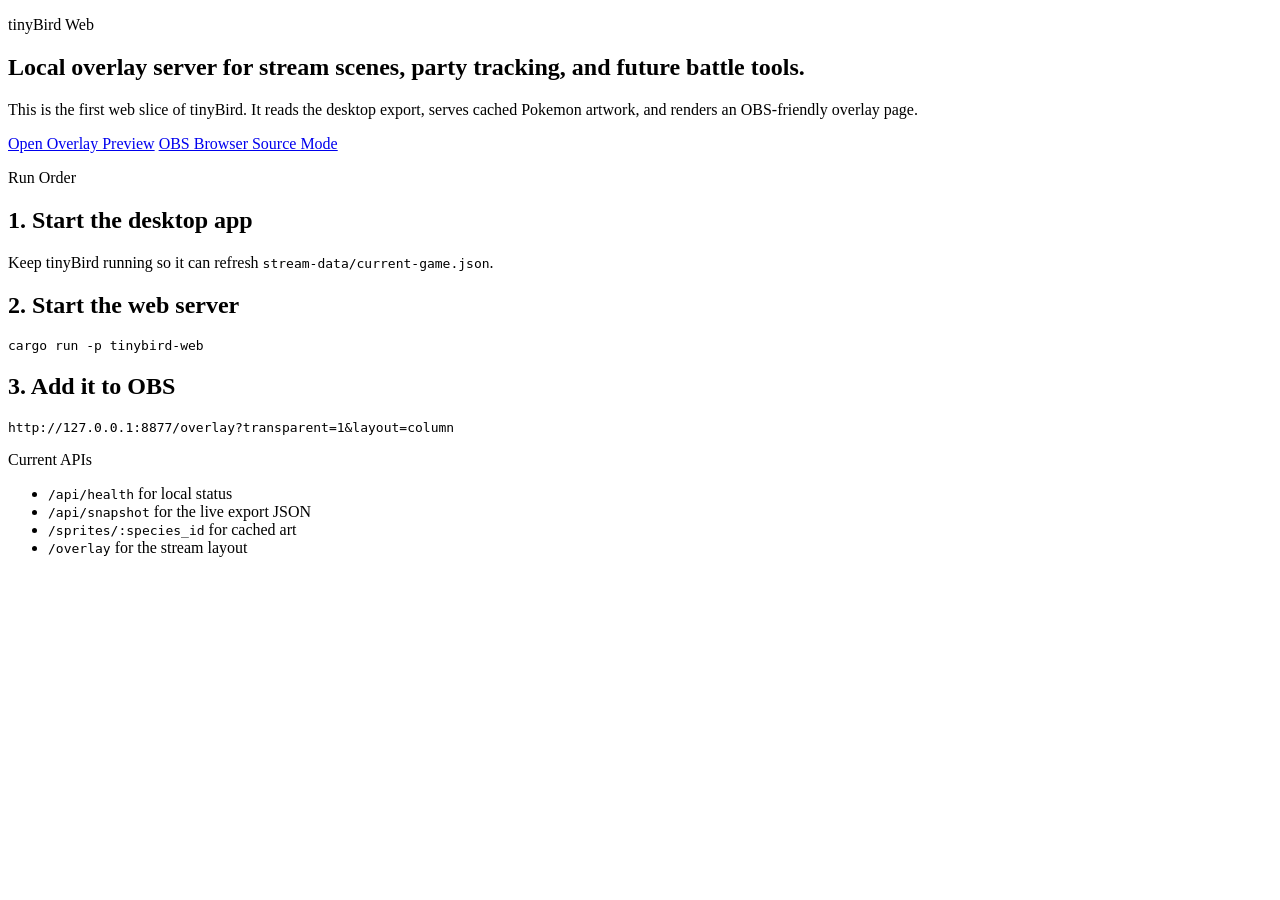
==== crates/tinybird-web/src/assets/index.html @ 35dac694 "Webapp and Encounters menus addon" ====
<!doctype html>
<html lang="en">
  <head>
    <meta charset="utf-8" />
    <meta name="viewport" content="width=device-width, initial-scale=1" />
    <title>tinyBird Web</title>
    <link rel="stylesheet" href="/styles.css" />
  </head>
  <body class="shell-body">
    <main class="shell">
      <section class="hero">
        <p class="eyebrow">tinyBird Web</p>
        <h1>Local overlay server for stream scenes, party tracking, and future battle tools.</h1>
        <p class="lede">
          This is the first web slice of tinyBird. It reads the desktop export,
          serves cached Pokemon artwork, and renders an OBS-friendly overlay page.
        </p>
        <div class="hero-actions">
          <a class="primary-link" href="/overlay">Open Overlay Preview</a>
          <a class="secondary-link" href="/overlay?transparent=1&layout=column">OBS Browser Source Mode</a>
        </div>
      </section>

      <section class="shell-grid">
        <article class="info-card">
          <p class="card-kicker">Run Order</p>
          <h2>1. Start the desktop app</h2>
          <p>Keep tinyBird running so it can refresh <code>stream-data/current-game.json</code>.</p>
          <h2>2. Start the web server</h2>
          <pre><code>cargo run -p tinybird-web</code></pre>
          <h2>3. Add it to OBS</h2>
          <pre><code>http://127.0.0.1:8877/overlay?transparent=1&amp;layout=column</code></pre>
        </article>

        <article class="info-card">
          <p class="card-kicker">Current APIs</p>
          <ul class="endpoint-list">
            <li><code>/api/health</code> for local status</li>
            <li><code>/api/snapshot</code> for the live export JSON</li>
            <li><code>/sprites/:species_id</code> for cached art</li>
            <li><code>/overlay</code> for the stream layout</li>
          </ul>
        </article>
      </section>
    </main>
  </body>
</html>
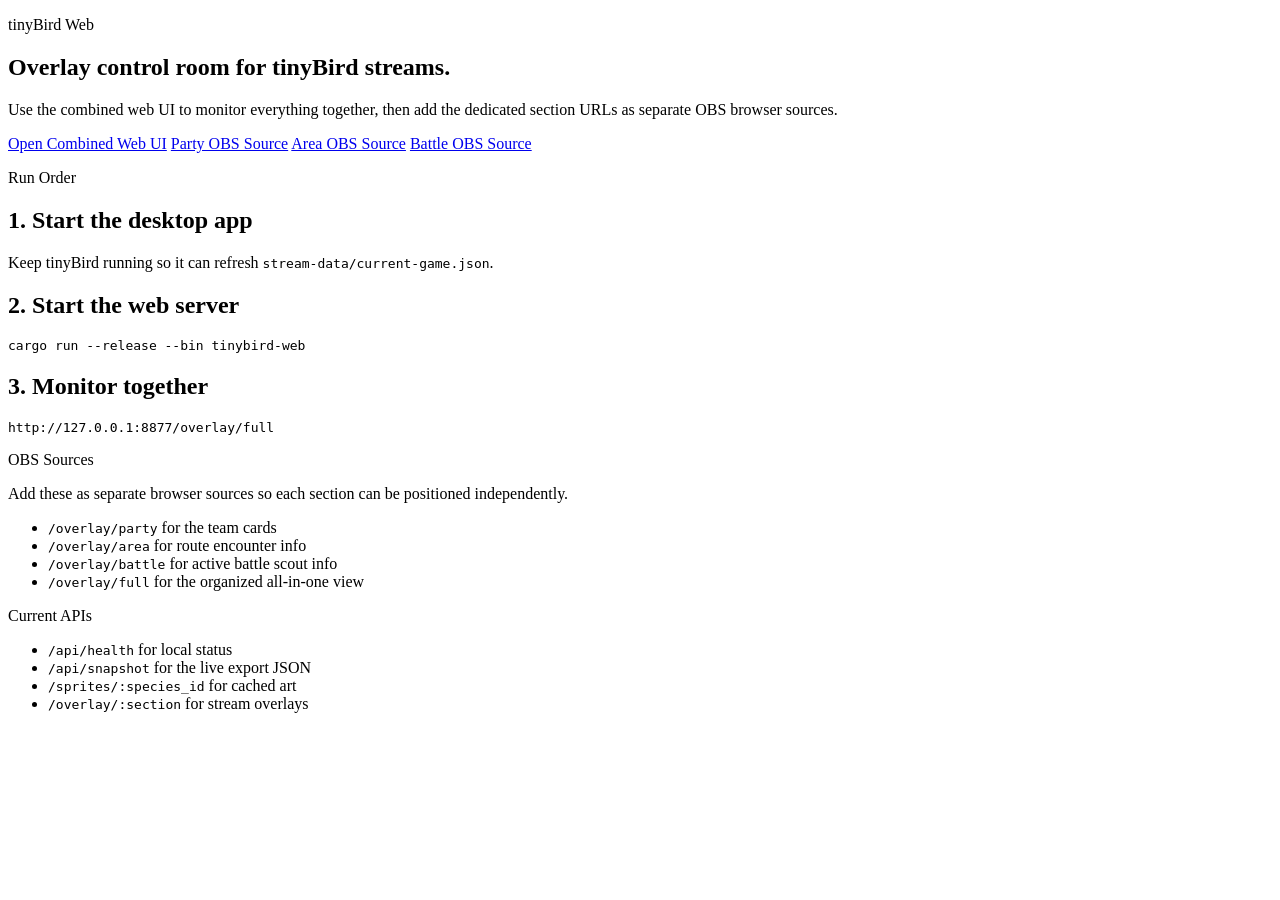
==== commit 30ad779f: "Working Emulation and Pokemon Addon, webui" ====
--- a/crates/tinybird-web/src/assets/index.html
+++ b/crates/tinybird-web/src/assets/index.html
@@ -10,14 +10,16 @@
     <main class="shell">
       <section class="hero">
         <p class="eyebrow">tinyBird Web</p>
-        <h1>Local overlay server for stream scenes, party tracking, and future battle tools.</h1>
+        <h1>Overlay control room for tinyBird streams.</h1>
         <p class="lede">
-          This is the first web slice of tinyBird. It reads the desktop export,
-          serves cached Pokemon artwork, and renders an OBS-friendly overlay page.
+          Use the combined web UI to monitor everything together, then add the
+          dedicated section URLs as separate OBS browser sources.
         </p>
         <div class="hero-actions">
-          <a class="primary-link" href="/overlay">Open Overlay Preview</a>
-          <a class="secondary-link" href="/overlay?transparent=1&layout=column">OBS Browser Source Mode</a>
+          <a class="primary-link" href="/overlay/full">Open Combined Web UI</a>
+          <a class="secondary-link" href="/overlay/party">Party OBS Source</a>
+          <a class="secondary-link" href="/overlay/area">Area OBS Source</a>
+          <a class="secondary-link" href="/overlay/battle">Battle OBS Source</a>
         </div>
       </section>
 
@@ -27,9 +29,20 @@
           <h2>1. Start the desktop app</h2>
           <p>Keep tinyBird running so it can refresh <code>stream-data/current-game.json</code>.</p>
           <h2>2. Start the web server</h2>
-          <pre><code>cargo run -p tinybird-web</code></pre>
-          <h2>3. Add it to OBS</h2>
-          <pre><code>http://127.0.0.1:8877/overlay?transparent=1&amp;layout=column</code></pre>
+          <pre><code>cargo run --release --bin tinybird-web</code></pre>
+          <h2>3. Monitor together</h2>
+          <pre><code>http://127.0.0.1:8877/overlay/full</code></pre>
+        </article>
+
+        <article class="info-card">
+          <p class="card-kicker">OBS Sources</p>
+          <p>Add these as separate browser sources so each section can be positioned independently.</p>
+          <ul class="endpoint-list">
+            <li><code>/overlay/party</code> for the team cards</li>
+            <li><code>/overlay/area</code> for route encounter info</li>
+            <li><code>/overlay/battle</code> for active battle scout info</li>
+            <li><code>/overlay/full</code> for the organized all-in-one view</li>
+          </ul>
         </article>
 
         <article class="info-card">
@@ -38,7 +51,7 @@
             <li><code>/api/health</code> for local status</li>
             <li><code>/api/snapshot</code> for the live export JSON</li>
             <li><code>/sprites/:species_id</code> for cached art</li>
-            <li><code>/overlay</code> for the stream layout</li>
+            <li><code>/overlay/:section</code> for stream overlays</li>
           </ul>
         </article>
       </section>
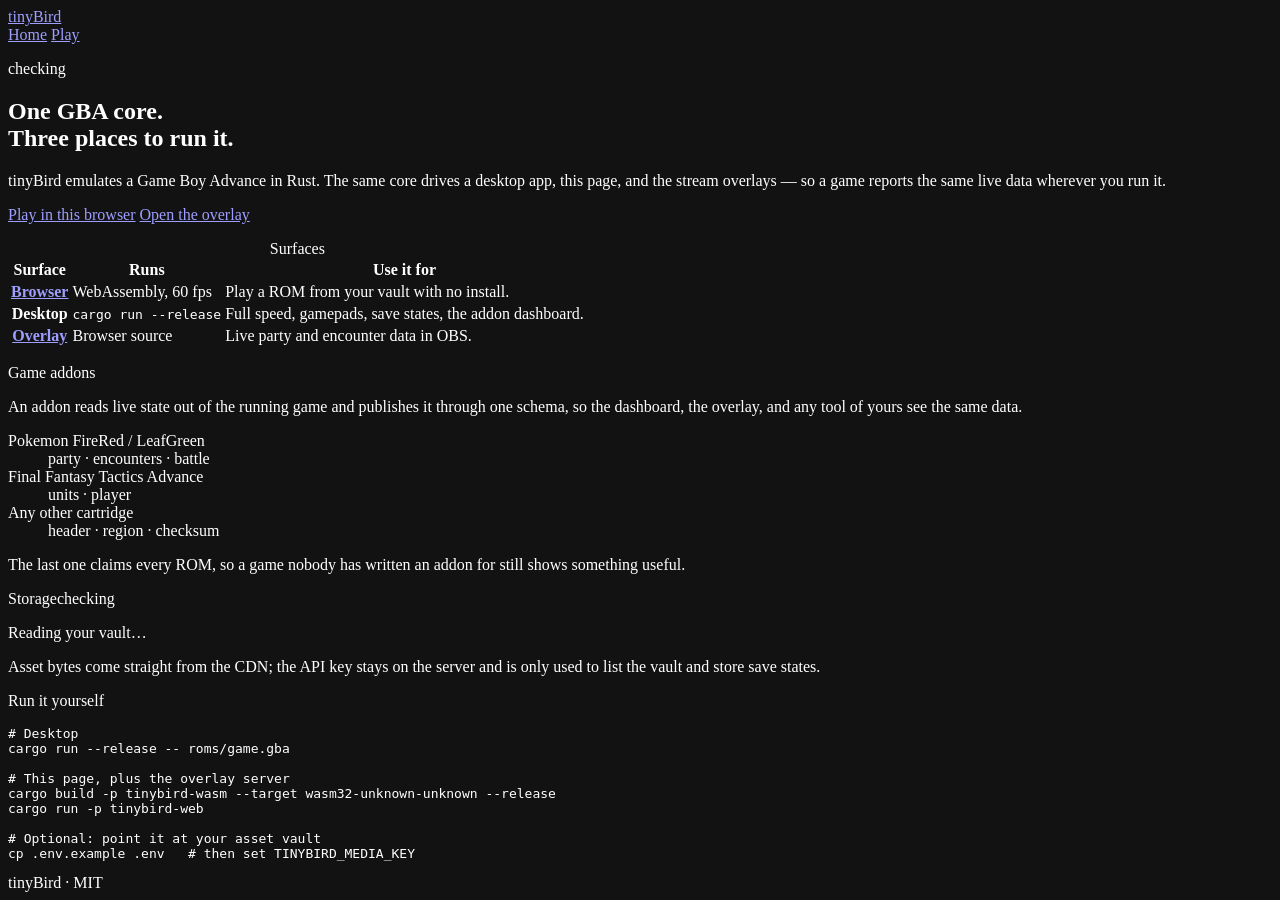
==== commit 10e05f20: "...." ====
--- a/crates/tinybird-web/src/assets/index.html
+++ b/crates/tinybird-web/src/assets/index.html
@@ -3,58 +3,155 @@
   <head>
     <meta charset="utf-8" />
     <meta name="viewport" content="width=device-width, initial-scale=1" />
-    <title>tinyBird Web</title>
-    <link rel="stylesheet" href="/styles.css" />
+    <title>tinyBird</title>
+    <meta name="color-scheme" content="dark" />
+    <meta
+      name="description"
+      content="A Game Boy Advance emulator that runs on the desktop, in the browser, and as a live stream overlay from one core."
+    />
+    <link rel="preconnect" href="https://fonts.googleapis.com" />
+    <link rel="preconnect" href="https://fonts.gstatic.com" crossorigin />
+    <link
+      href="https://fonts.googleapis.com/css2?family=Silkscreen:wght@400;700&family=IBM+Plex+Mono:wght@400;500;600&display=swap"
+      rel="stylesheet"
+    />
+    <link rel="stylesheet" href="/console.css" />
   </head>
-  <body class="shell-body">
-    <main class="shell">
-      <section class="hero">
-        <p class="eyebrow">tinyBird Web</p>
-        <h1>Overlay control room for tinyBird streams.</h1>
-        <p class="lede">
-          Use the combined web UI to monitor everything together, then add the
-          dedicated section URLs as separate OBS browser sources.
+  <body>
+    <div class="rig">
+      <header class="bar">
+        <a class="bar__mark" href="/">
+          <span class="bar__glyph" aria-hidden="true"></span>
+          tinyBird
+        </a>
+        <nav class="bar__nav">
+          <a class="is-current" href="/" aria-current="page">Home</a>
+          <a href="/play">Play</a>
+        </nav>
+        <p class="bar__state" id="link-state" data-state="idle">
+          <span class="dot" aria-hidden="true"></span><span id="link-label">checking</span>
         </p>
-        <div class="hero-actions">
-          <a class="primary-link" href="/overlay/full">Open Combined Web UI</a>
-          <a class="secondary-link" href="/overlay/party">Party OBS Source</a>
-          <a class="secondary-link" href="/overlay/area">Area OBS Source</a>
-          <a class="secondary-link" href="/overlay/battle">Battle OBS Source</a>
+      </header>
+
+      <main>
+        <!-- The thesis: one emulator core, three places it runs. That is the
+             actual architecture, so it is what the page leads with. -->
+        <section class="hero">
+          <h1 class="hero__title">
+            One GBA core.<br />Three places to run it.
+          </h1>
+          <p class="hero__lede">
+            tinyBird emulates a Game Boy Advance in Rust. The same core drives a
+            desktop app, this page, and the stream overlays — so a game reports
+            the same live data wherever you run it.
+          </p>
+          <p class="hero__actions">
+            <a class="key key--lead" href="/play">Play in this browser</a>
+            <a class="key" href="/overlay/full">Open the overlay</a>
+          </p>
+        </section>
+
+        <!-- A spec sheet rather than feature cards: these are three surfaces
+             over one core, and what differs between them is concrete. -->
+        <section class="spec">
+          <table class="spec__table">
+            <caption class="panel__eyebrow">Surfaces</caption>
+            <thead>
+              <tr>
+                <th scope="col">Surface</th>
+                <th scope="col">Runs</th>
+                <th scope="col">Use it for</th>
+              </tr>
+            </thead>
+            <tbody>
+              <tr>
+                <th scope="row"><a href="/play">Browser</a></th>
+                <td>WebAssembly, 60&nbsp;fps</td>
+                <td>Play a ROM from your vault with no install.</td>
+              </tr>
+              <tr>
+                <th scope="row">Desktop</th>
+                <td><code>cargo run --release</code></td>
+                <td>Full speed, gamepads, save states, the addon dashboard.</td>
+              </tr>
+              <tr>
+                <th scope="row"><a href="/overlay/full">Overlay</a></th>
+                <td>Browser source</td>
+                <td>Live party and encounter data in OBS.</td>
+              </tr>
+            </tbody>
+          </table>
+        </section>
+
+        <div class="split">
+          <!-- Addons: the thing that makes this more than an emulator. -->
+          <section class="panel">
+            <p class="panel__eyebrow">Game addons</p>
+            <p class="panel__lead">
+              An addon reads live state out of the running game and publishes it
+              through one schema, so the dashboard, the overlay, and any tool of
+              yours see the same data.
+            </p>
+            <dl class="cart__facts">
+              <div>
+                <dt>Pokemon FireRed / LeafGreen</dt>
+                <dd>party · encounters · battle</dd>
+              </div>
+              <div>
+                <dt>Final Fantasy Tactics Advance</dt>
+                <dd>units · player</dd>
+              </div>
+              <div>
+                <dt>Any other cartridge</dt>
+                <dd>header · region · checksum</dd>
+              </div>
+            </dl>
+            <p class="panel__foot">
+              The last one claims every ROM, so a game nobody has written an
+              addon for still shows something useful.
+            </p>
+          </section>
+
+          <!-- Storage: real state, read from the server. -->
+          <section class="panel">
+            <p class="panel__eyebrow">
+              Storage<span class="panel__note" id="storage-note">checking</span>
+            </p>
+            <p class="panel__lead" id="storage-lead">
+              Reading your vault…
+            </p>
+            <dl class="cart__facts" id="storage-facts" hidden>
+              <div><dt>Vault</dt><dd id="storage-vault">—</dd></div>
+              <div><dt>ROMs</dt><dd id="storage-roms">—</dd></div>
+              <div><dt>BIOS</dt><dd id="storage-bios">—</dd></div>
+            </dl>
+            <p class="panel__foot">
+              Asset bytes come straight from the CDN; the API key stays on the
+              server and is only used to list the vault and store save states.
+            </p>
+          </section>
         </div>
-      </section>
 
-      <section class="shell-grid">
-        <article class="info-card">
-          <p class="card-kicker">Run Order</p>
-          <h2>1. Start the desktop app</h2>
-          <p>Keep tinyBird running so it can refresh <code>stream-data/current-game.json</code>.</p>
-          <h2>2. Start the web server</h2>
-          <pre><code>cargo run --release --bin tinybird-web</code></pre>
-          <h2>3. Monitor together</h2>
-          <pre><code>http://127.0.0.1:8877/overlay/full</code></pre>
-        </article>
+        <section class="panel">
+          <p class="panel__eyebrow">Run it yourself</p>
+          <pre class="code"><code># Desktop
+cargo run --release -- roms/game.gba
 
-        <article class="info-card">
-          <p class="card-kicker">OBS Sources</p>
-          <p>Add these as separate browser sources so each section can be positioned independently.</p>
-          <ul class="endpoint-list">
-            <li><code>/overlay/party</code> for the team cards</li>
-            <li><code>/overlay/area</code> for route encounter info</li>
-            <li><code>/overlay/battle</code> for active battle scout info</li>
-            <li><code>/overlay/full</code> for the organized all-in-one view</li>
-          </ul>
-        </article>
+# This page, plus the overlay server
+cargo build -p tinybird-wasm --target wasm32-unknown-unknown --release
+cargo run -p tinybird-web
 
-        <article class="info-card">
-          <p class="card-kicker">Current APIs</p>
-          <ul class="endpoint-list">
-            <li><code>/api/health</code> for local status</li>
-            <li><code>/api/snapshot</code> for the live export JSON</li>
-            <li><code>/sprites/:species_id</code> for cached art</li>
-            <li><code>/overlay/:section</code> for stream overlays</li>
-          </ul>
-        </article>
-      </section>
-    </main>
+# Optional: point it at your asset vault
+cp .env.example .env   # then set TINYBIRD_MEDIA_KEY</code></pre>
+        </section>
+      </main>
+
+      <footer class="foot">
+        <span>tinyBird · MIT</span>
+        <span id="foot-msg"></span>
+      </footer>
+    </div>
+
+    <script type="module" src="/home.js"></script>
   </body>
 </html>
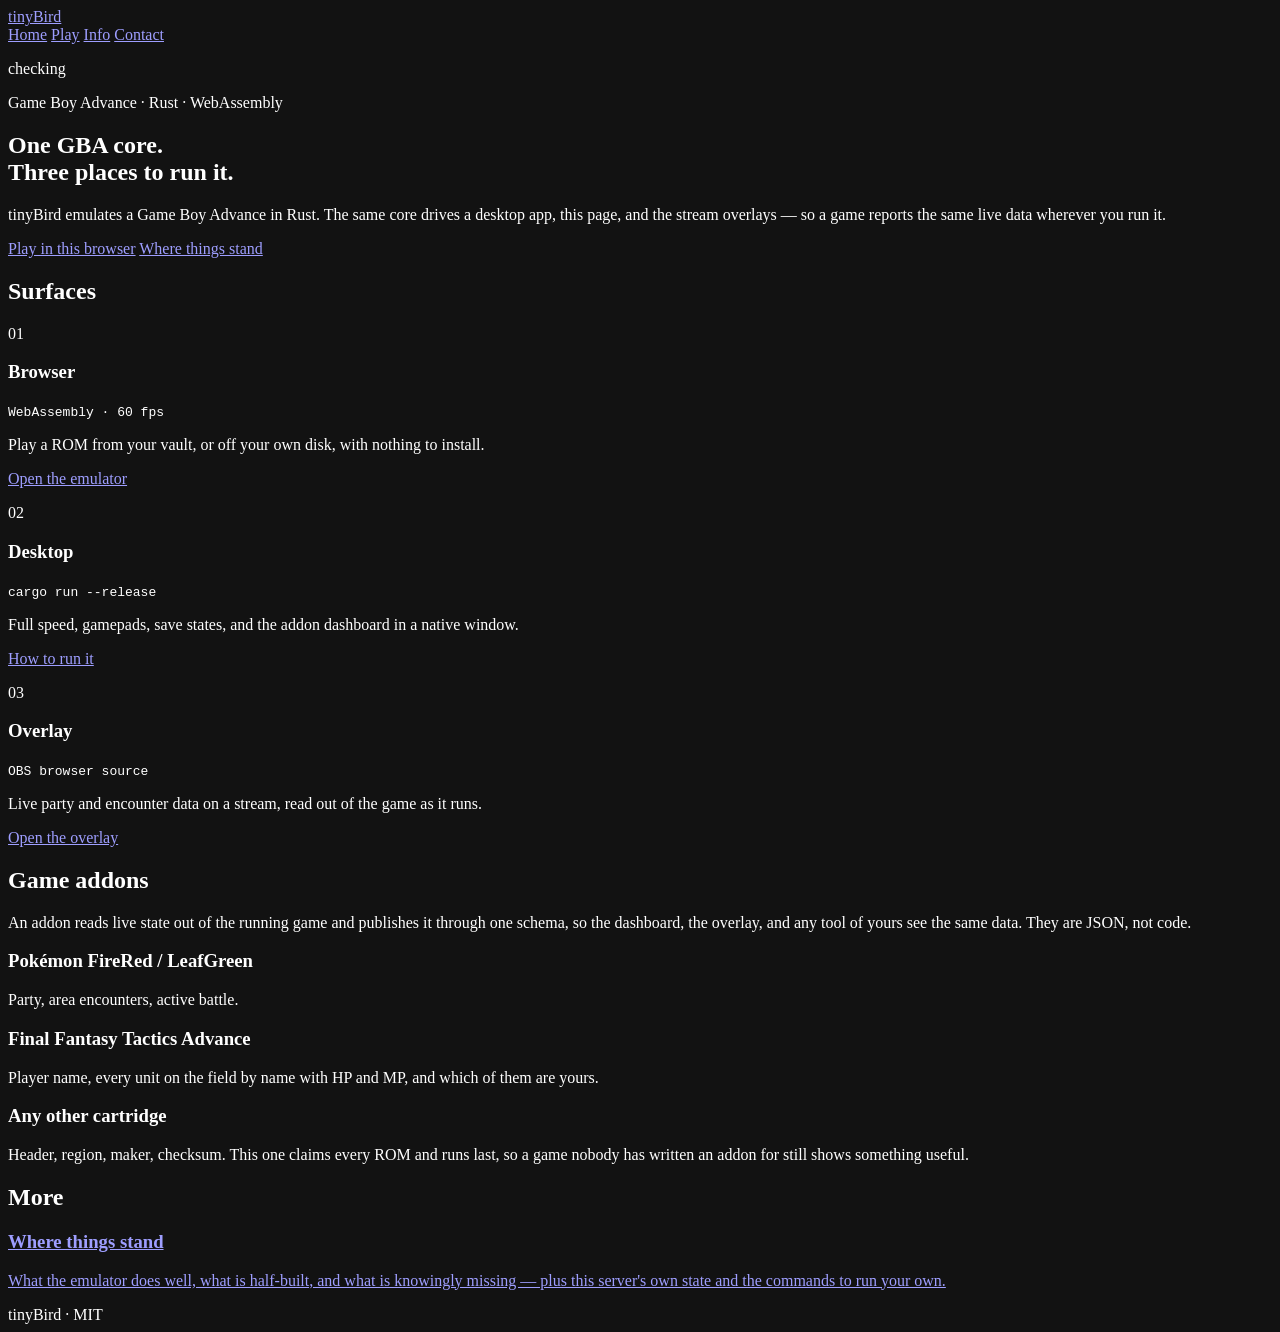
==== commit 7ac453ae: "......" ====
--- a/crates/tinybird-web/src/assets/index.html
+++ b/crates/tinybird-web/src/assets/index.html
@@ -27,16 +27,27 @@
         <nav class="bar__nav">
           <a class="is-current" href="/" aria-current="page">Home</a>
           <a href="/play">Play</a>
+          <a href="/info">Info</a>
+          <a href="/contact">Contact</a>
         </nav>
         <p class="bar__state" id="link-state" data-state="idle">
           <span class="dot" aria-hidden="true"></span><span id="link-label">checking</span>
         </p>
+
+        <!-- The account menu, built by account.js and the same on every
+             page. In the bar because it is checked rarely and read never. -->
+        <div class="account" id="account" hidden></div>
       </header>
 
-      <main>
-        <!-- The thesis: one emulator core, three places it runs. That is the
-             actual architecture, so it is what the page leads with. -->
+      <!-- The home page is a landing page and nothing else now. What used to
+           sit here — a live storage read-out, the commands to run it yourself,
+           a contact form — was all real, and all of it was answering a
+           question nobody arriving at the front door had asked yet. Those live
+           on /info and /contact. What is left is one claim, the three places
+           it holds, and the way on. -->
+      <main class="home">
         <section class="hero">
+          <p class="hero__kicker">Game Boy Advance · Rust · WebAssembly</p>
           <h1 class="hero__title">
             One GBA core.<br />Three places to run it.
           </h1>
@@ -47,103 +58,106 @@
           </p>
           <p class="hero__actions">
             <a class="key key--lead" href="/play">Play in this browser</a>
-            <a class="key" href="/overlay/full">Open the overlay</a>
+            <a class="key" href="/info">Where things stand</a>
           </p>
         </section>
 
-        <!-- A spec sheet rather than feature cards: these are three surfaces
-             over one core, and what differs between them is concrete. -->
-        <section class="spec">
-          <table class="spec__table">
-            <caption class="panel__eyebrow">Surfaces</caption>
-            <thead>
-              <tr>
-                <th scope="col">Surface</th>
-                <th scope="col">Runs</th>
-                <th scope="col">Use it for</th>
-              </tr>
-            </thead>
-            <tbody>
-              <tr>
-                <th scope="row"><a href="/play">Browser</a></th>
-                <td>WebAssembly, 60&nbsp;fps</td>
-                <td>Play a ROM from your vault with no install.</td>
-              </tr>
-              <tr>
-                <th scope="row">Desktop</th>
-                <td><code>cargo run --release</code></td>
-                <td>Full speed, gamepads, save states, the addon dashboard.</td>
-              </tr>
-              <tr>
-                <th scope="row"><a href="/overlay/full">Overlay</a></th>
-                <td>Browser source</td>
-                <td>Live party and encounter data in OBS.</td>
-              </tr>
-            </tbody>
-          </table>
+        <!-- Three surfaces over one core. This was a table, which was the
+             right shape while it was a spec sheet among other spec sheets; on
+             a page that is now only this, three cards give each surface the
+             room to say what it is actually for. -->
+        <section class="strip">
+          <h2 class="strip__title">Surfaces</h2>
+          <div class="tiles">
+            <article class="tile tile--go">
+              <p class="tile__index" aria-hidden="true">01</p>
+              <h3 class="tile__name">Browser</h3>
+              <p class="tile__spec"><code>WebAssembly · 60 fps</code></p>
+              <p class="tile__body">
+                Play a ROM from your vault, or off your own disk, with nothing
+                to install.
+              </p>
+              <a class="tile__link" href="/play">Open the emulator</a>
+            </article>
+
+            <article class="tile tile--go">
+              <p class="tile__index" aria-hidden="true">02</p>
+              <h3 class="tile__name">Desktop</h3>
+              <p class="tile__spec"><code>cargo run --release</code></p>
+              <p class="tile__body">
+                Full speed, gamepads, save states, and the addon dashboard in a
+                native window.
+              </p>
+              <a class="tile__link" href="/info">How to run it</a>
+            </article>
+
+            <article class="tile tile--go">
+              <p class="tile__index" aria-hidden="true">03</p>
+              <h3 class="tile__name">Overlay</h3>
+              <p class="tile__spec"><code>OBS browser source</code></p>
+              <p class="tile__body">
+                Live party and encounter data on a stream, read out of the game
+                as it runs.
+              </p>
+              <a class="tile__link" href="/overlay/full">Open the overlay</a>
+            </article>
+          </div>
         </section>
 
-        <div class="split">
-          <!-- Addons: the thing that makes this more than an emulator. -->
-          <section class="panel">
-            <p class="panel__eyebrow">Game addons</p>
-            <p class="panel__lead">
-              An addon reads live state out of the running game and publishes it
-              through one schema, so the dashboard, the overlay, and any tool of
-              yours see the same data.
-            </p>
-            <dl class="cart__facts">
-              <div>
-                <dt>Pokemon FireRed / LeafGreen</dt>
-                <dd>party · encounters · battle</dd>
-              </div>
-              <div>
-                <dt>Final Fantasy Tactics Advance</dt>
-                <dd>units · player</dd>
-              </div>
-              <div>
-                <dt>Any other cartridge</dt>
-                <dd>header · region · checksum</dd>
-              </div>
-            </dl>
-            <p class="panel__foot">
-              The last one claims every ROM, so a game nobody has written an
-              addon for still shows something useful.
-            </p>
-          </section>
+        <!-- Addons: the thing that makes this more than an emulator. -->
+        <section class="strip">
+          <h2 class="strip__title">Game addons</h2>
+          <p class="strip__lede">
+            An addon reads live state out of the running game and publishes it
+            through one schema, so the dashboard, the overlay, and any tool of
+            yours see the same data. They are JSON, not code.
+          </p>
+          <div class="tiles">
+            <article class="tile tile--quiet">
+              <h3 class="tile__name">Pokémon FireRed / LeafGreen</h3>
+              <p class="tile__body">Party, area encounters, active battle.</p>
+            </article>
+            <article class="tile tile--quiet">
+              <h3 class="tile__name">Final Fantasy Tactics Advance</h3>
+              <p class="tile__body">
+                Player name, every unit on the field by name with HP and MP,
+                and which of them are yours.
+              </p>
+            </article>
+            <article class="tile tile--quiet">
+              <h3 class="tile__name">Any other cartridge</h3>
+              <p class="tile__body">
+                Header, region, maker, checksum. This one claims every ROM and
+                runs last, so a game nobody has written an addon for still
+                shows something useful.
+              </p>
+            </article>
+          </div>
+        </section>
 
-          <!-- Storage: real state, read from the server. -->
-          <section class="panel">
-            <p class="panel__eyebrow">
-              Storage<span class="panel__note" id="storage-note">checking</span>
-            </p>
-            <p class="panel__lead" id="storage-lead">
-              Reading your vault…
-            </p>
-            <dl class="cart__facts" id="storage-facts" hidden>
-              <div><dt>Vault</dt><dd id="storage-vault">—</dd></div>
-              <div><dt>ROMs</dt><dd id="storage-roms">—</dd></div>
-              <div><dt>BIOS</dt><dd id="storage-bios">—</dd></div>
-            </dl>
-            <p class="panel__foot">
-              Asset bytes come straight from the CDN; the API key stays on the
-              server and is only used to list the vault and store save states.
-            </p>
-          </section>
-        </div>
-
-        <section class="panel">
-          <p class="panel__eyebrow">Run it yourself</p>
-          <pre class="code"><code># Desktop
-cargo run --release -- roms/game.gba
-
-# This page, plus the overlay server
-cargo build -p tinybird-wasm --target wasm32-unknown-unknown --release
-cargo run -p tinybird-web
-
-# Optional: point it at your asset vault
-cp .env.example .env   # then set TINYBIRD_MEDIA_KEY</code></pre>
-        </section>
+        <!-- Signposts. The nav has both, but the nav is four words in a bar;
+             somebody who has read this far deserves to be told what is
+             actually on the other end. -->
+        <nav class="strip">
+          <h2 class="strip__title">More</h2>
+          <div class="tiles tiles--wide">
+            <a class="tile tile--link" href="/info">
+              <h3 class="tile__name">Where things stand</h3>
+              <p class="tile__body">
+                What the emulator does well, what is half-built, and what is
+                knowingly missing — plus this server's own state and the
+                commands to run your own.
+              </p>
+            </a>
+            <a class="tile tile--link" href="/contact" id="signpost-contact" hidden>
+              <h3 class="tile__name">Get in touch</h3>
+              <p class="tile__body">
+                A cartridge that renders wrong, a save that will not load, an
+                addon you want written. It reaches a person.
+              </p>
+            </a>
+          </div>
+        </nav>
       </main>
 
       <footer class="foot">
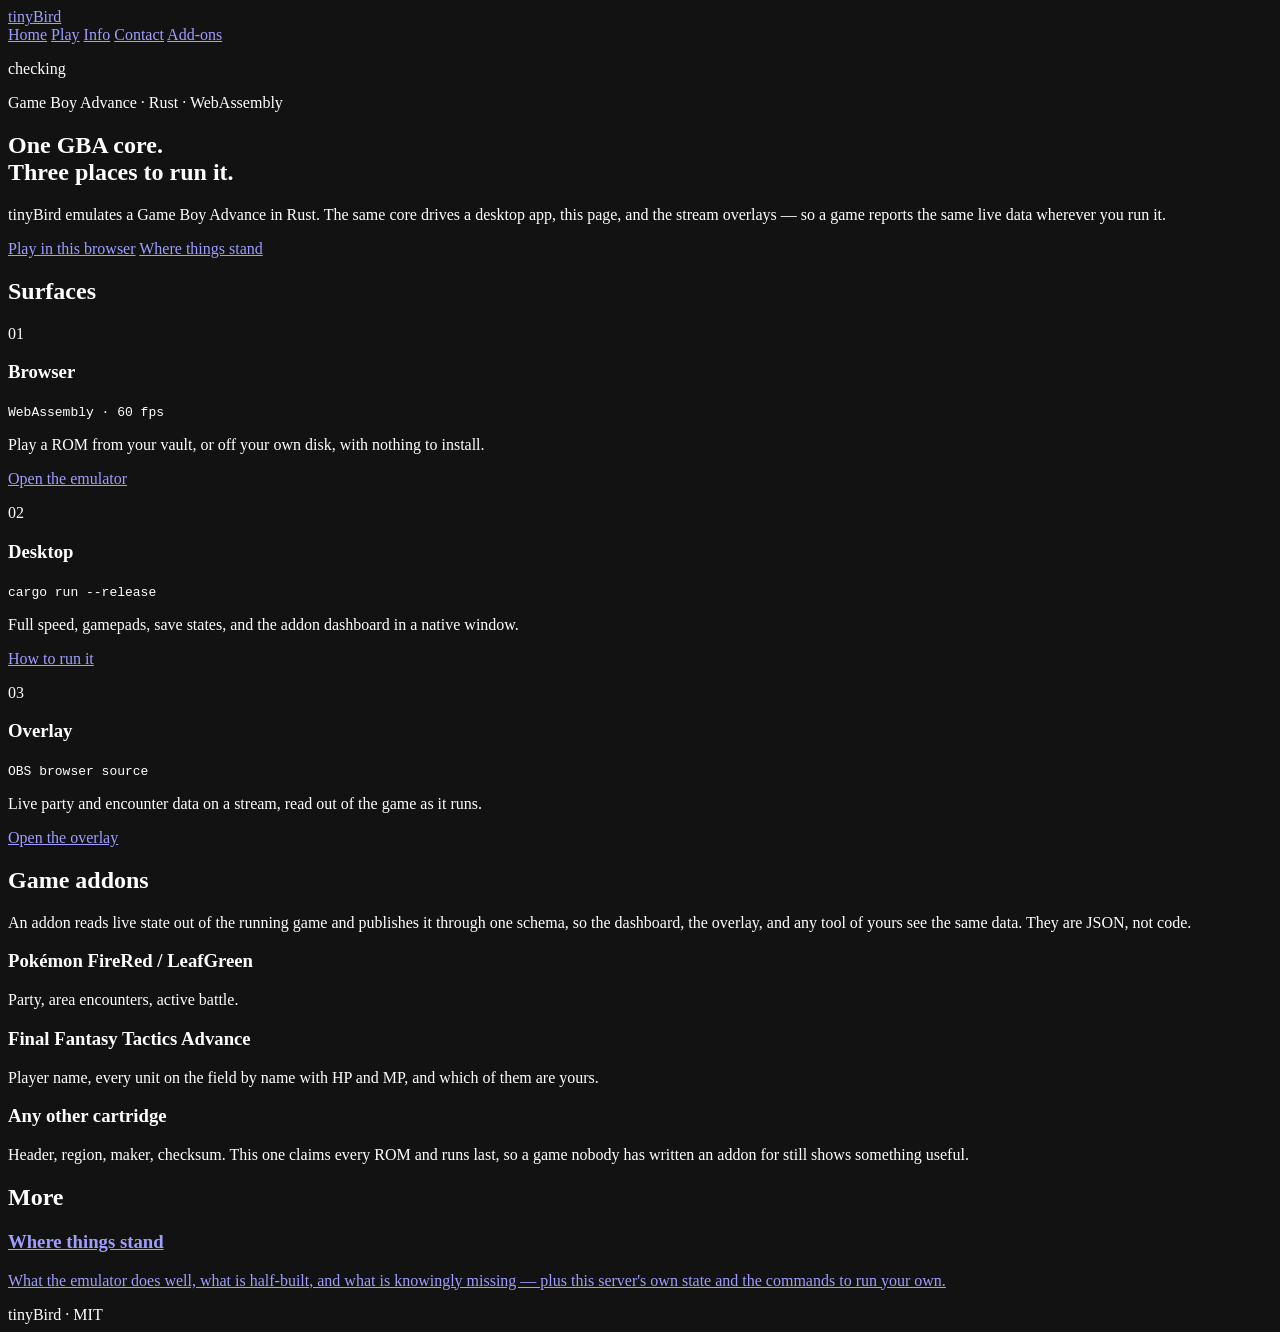
==== commit 343d43de: "..." ====
--- a/crates/tinybird-web/src/assets/index.html
+++ b/crates/tinybird-web/src/assets/index.html
@@ -12,23 +12,24 @@
     <link rel="preconnect" href="https://fonts.googleapis.com" />
     <link rel="preconnect" href="https://fonts.gstatic.com" crossorigin />
     <link
-      href="https://fonts.googleapis.com/css2?family=Silkscreen:wght@400;700&family=IBM+Plex+Mono:wght@400;500;600&display=swap"
+      href="https://fonts.googleapis.com/css2?family=Inter:wght@400;500;600;700&family=Silkscreen:wght@400;700&family=IBM+Plex+Mono:wght@400;500;600&display=swap"
       rel="stylesheet"
     />
     <link rel="stylesheet" href="/console.css" />
   </head>
   <body>
-    <div class="rig">
+    <div class="rig site-page">
       <header class="bar">
         <a class="bar__mark" href="/">
           <span class="bar__glyph" aria-hidden="true"></span>
           tinyBird
         </a>
-        <nav class="bar__nav">
+        <nav class="bar__nav" aria-label="Main navigation">
           <a class="is-current" href="/" aria-current="page">Home</a>
           <a href="/play">Play</a>
           <a href="/info">Info</a>
           <a href="/contact">Contact</a>
+        <a href="/addons">Add-ons</a>
         </nav>
         <p class="bar__state" id="link-state" data-state="idle">
           <span class="dot" aria-hidden="true"></span><span id="link-label">checking</span>
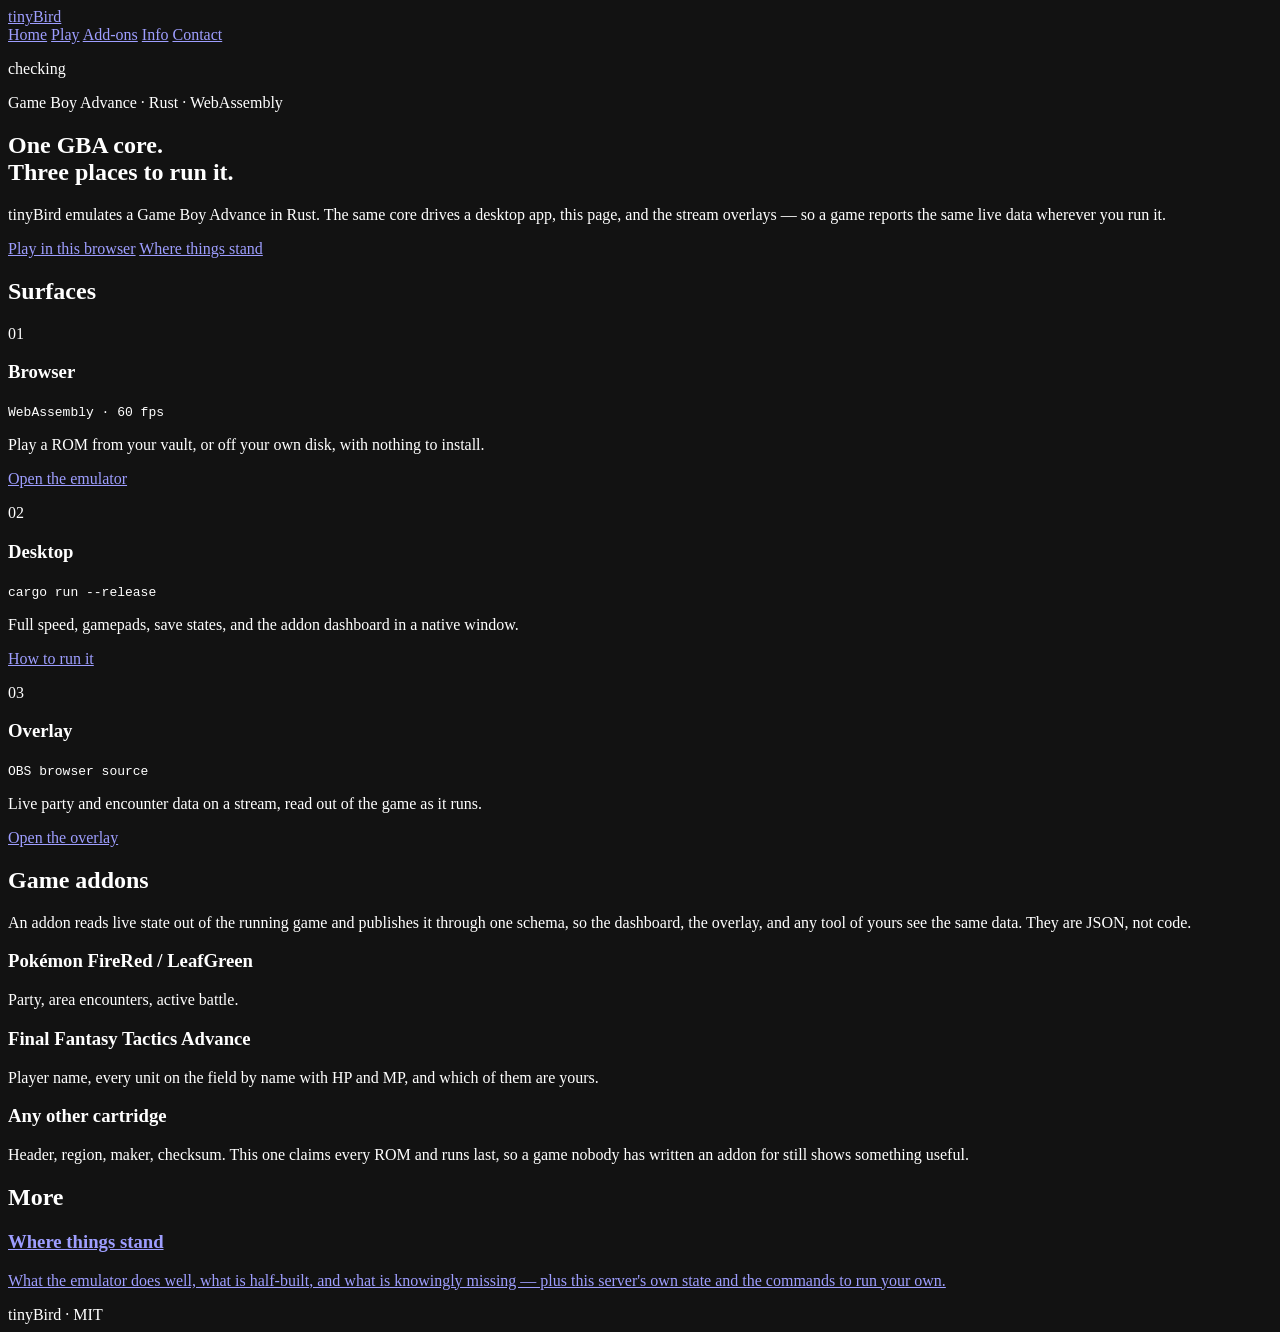
==== commit 244243a3: "Checkpoint playroom, addon Workshop, automation and session recovery" ====
--- a/crates/tinybird-web/src/assets/index.html
+++ b/crates/tinybird-web/src/assets/index.html
@@ -25,11 +25,11 @@
           tinyBird
         </a>
         <nav class="bar__nav" aria-label="Main navigation">
-          <a class="is-current" href="/" aria-current="page">Home</a>
+          <a class="is-current" aria-current="page" href="/">Home</a>
           <a href="/play">Play</a>
+          <a href="/addons">Add-ons</a>
           <a href="/info">Info</a>
           <a href="/contact">Contact</a>
-        <a href="/addons">Add-ons</a>
         </nav>
         <p class="bar__state" id="link-state" data-state="idle">
           <span class="dot" aria-hidden="true"></span><span id="link-label">checking</span>
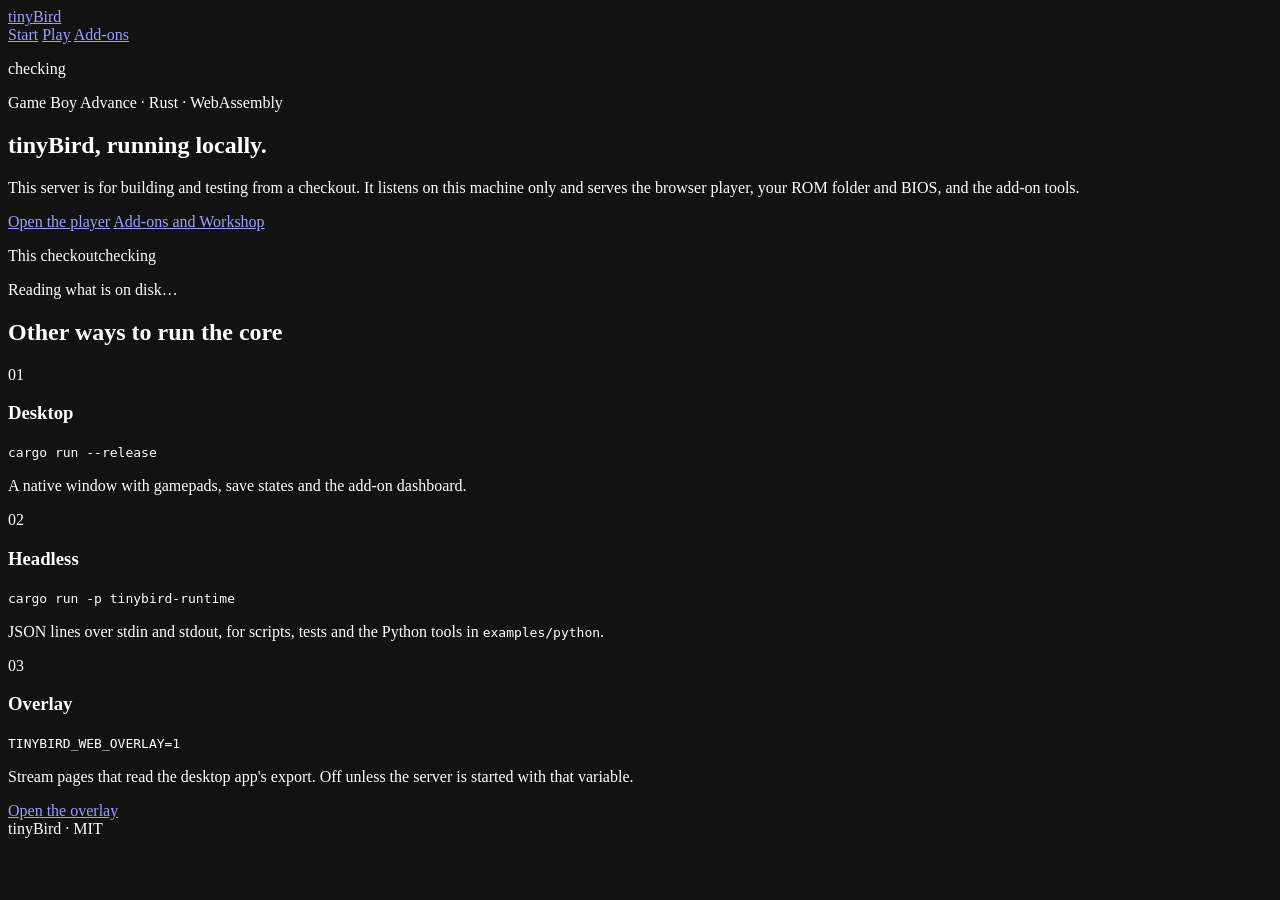
==== commit 36fc0525: "Take the hosted site out; keep a local player for building and testing The web crate held two things" ====
--- a/crates/tinybird-web/src/assets/index.html
+++ b/crates/tinybird-web/src/assets/index.html
@@ -5,10 +5,6 @@
     <meta name="viewport" content="width=device-width, initial-scale=1" />
     <title>tinyBird</title>
     <meta name="color-scheme" content="dark" />
-    <meta
-      name="description"
-      content="A Game Boy Advance emulator that runs on the desktop, in the browser, and as a live stream overlay from one core."
-    />
     <link rel="preconnect" href="https://fonts.googleapis.com" />
     <link rel="preconnect" href="https://fonts.gstatic.com" crossorigin />
     <link
@@ -25,140 +21,80 @@
           tinyBird
         </a>
         <nav class="bar__nav" aria-label="Main navigation">
-          <a class="is-current" aria-current="page" href="/">Home</a>
+          <a class="is-current" aria-current="page" href="/">Start</a>
           <a href="/play">Play</a>
           <a href="/addons">Add-ons</a>
-          <a href="/info">Info</a>
-          <a href="/contact">Contact</a>
         </nav>
         <p class="bar__state" id="link-state" data-state="idle">
           <span class="dot" aria-hidden="true"></span><span id="link-label">checking</span>
         </p>
-
-        <!-- The account menu, built by account.js and the same on every
-             page. In the bar because it is checked rarely and read never. -->
-        <div class="account" id="account" hidden></div>
       </header>
 
-      <!-- The home page is a landing page and nothing else now. What used to
-           sit here — a live storage read-out, the commands to run it yourself,
-           a contact form — was all real, and all of it was answering a
-           question nobody arriving at the front door had asked yet. Those live
-           on /info and /contact. What is left is one claim, the three places
-           it holds, and the way on. -->
+      <!-- The page a fresh checkout opens on. It answers one question, "is
+           this set up to play?", from what is actually on disk, and points at
+           everything the server offers. -->
       <main class="home">
         <section class="hero">
           <p class="hero__kicker">Game Boy Advance · Rust · WebAssembly</p>
-          <h1 class="hero__title">
-            One GBA core.<br />Three places to run it.
-          </h1>
+          <h1 class="hero__title">tinyBird, running locally.</h1>
           <p class="hero__lede">
-            tinyBird emulates a Game Boy Advance in Rust. The same core drives a
-            desktop app, this page, and the stream overlays — so a game reports
-            the same live data wherever you run it.
+            This server is for building and testing from a checkout. It listens
+            on this machine only and serves the browser player, your ROM folder
+            and BIOS, and the add-on tools.
           </p>
           <p class="hero__actions">
-            <a class="key key--lead" href="/play">Play in this browser</a>
-            <a class="key" href="/info">Where things stand</a>
+            <a class="key key--lead" href="/play">Open the player</a>
+            <a class="key" href="/addons">Add-ons and Workshop</a>
           </p>
         </section>
 
-        <!-- Three surfaces over one core. This was a table, which was the
-             right shape while it was a spec sheet among other spec sheets; on
-             a page that is now only this, three cards give each surface the
-             room to say what it is actually for. -->
+        <section class="panel">
+          <p class="panel__eyebrow">
+            This checkout<span class="panel__note" id="setup-note">checking</span>
+          </p>
+          <p class="panel__lead" id="setup-lead">Reading what is on disk…</p>
+          <dl class="facts" id="setup-facts" hidden>
+            <div><dt>Emulator module</dt><dd id="setup-wasm">—</dd></div>
+            <div><dt>BIOS</dt><dd id="setup-bios">—</dd></div>
+            <div><dt>ROMs</dt><dd id="setup-roms">—</dd></div>
+            <div><dt>Add-ons</dt><dd id="setup-addons">—</dd></div>
+          </dl>
+          <p class="panel__foot" id="setup-fix" hidden></p>
+        </section>
+
         <section class="strip">
-          <h2 class="strip__title">Surfaces</h2>
+          <h2 class="strip__title">Other ways to run the core</h2>
           <div class="tiles">
             <article class="tile tile--go">
               <p class="tile__index" aria-hidden="true">01</p>
-              <h3 class="tile__name">Browser</h3>
-              <p class="tile__spec"><code>WebAssembly · 60 fps</code></p>
-              <p class="tile__body">
-                Play a ROM from your vault, or off your own disk, with nothing
-                to install.
-              </p>
-              <a class="tile__link" href="/play">Open the emulator</a>
-            </article>
-
-            <article class="tile tile--go">
-              <p class="tile__index" aria-hidden="true">02</p>
               <h3 class="tile__name">Desktop</h3>
               <p class="tile__spec"><code>cargo run --release</code></p>
               <p class="tile__body">
-                Full speed, gamepads, save states, and the addon dashboard in a
-                native window.
+                A native window with gamepads, save states and the add-on
+                dashboard.
               </p>
-              <a class="tile__link" href="/info">How to run it</a>
             </article>
-
+            <article class="tile tile--go">
+              <p class="tile__index" aria-hidden="true">02</p>
+              <h3 class="tile__name">Headless</h3>
+              <p class="tile__spec"><code>cargo run -p tinybird-runtime</code></p>
+              <p class="tile__body">
+                JSON lines over stdin and stdout, for scripts, tests and the
+                Python tools in <code>examples/python</code>.
+              </p>
+            </article>
             <article class="tile tile--go">
               <p class="tile__index" aria-hidden="true">03</p>
               <h3 class="tile__name">Overlay</h3>
-              <p class="tile__spec"><code>OBS browser source</code></p>
+              <p class="tile__spec"><code>TINYBIRD_WEB_OVERLAY=1</code></p>
               <p class="tile__body">
-                Live party and encounter data on a stream, read out of the game
-                as it runs.
+                Stream pages that read the desktop app's export. Off unless the
+                server is started with that variable.
               </p>
               <a class="tile__link" href="/overlay/full">Open the overlay</a>
             </article>
           </div>
         </section>
-
-        <!-- Addons: the thing that makes this more than an emulator. -->
-        <section class="strip">
-          <h2 class="strip__title">Game addons</h2>
-          <p class="strip__lede">
-            An addon reads live state out of the running game and publishes it
-            through one schema, so the dashboard, the overlay, and any tool of
-            yours see the same data. They are JSON, not code.
-          </p>
-          <div class="tiles">
-            <article class="tile tile--quiet">
-              <h3 class="tile__name">Pokémon FireRed / LeafGreen</h3>
-              <p class="tile__body">Party, area encounters, active battle.</p>
-            </article>
-            <article class="tile tile--quiet">
-              <h3 class="tile__name">Final Fantasy Tactics Advance</h3>
-              <p class="tile__body">
-                Player name, every unit on the field by name with HP and MP,
-                and which of them are yours.
-              </p>
-            </article>
-            <article class="tile tile--quiet">
-              <h3 class="tile__name">Any other cartridge</h3>
-              <p class="tile__body">
-                Header, region, maker, checksum. This one claims every ROM and
-                runs last, so a game nobody has written an addon for still
-                shows something useful.
-              </p>
-            </article>
-          </div>
-        </section>
-
-        <!-- Signposts. The nav has both, but the nav is four words in a bar;
-             somebody who has read this far deserves to be told what is
-             actually on the other end. -->
-        <nav class="strip">
-          <h2 class="strip__title">More</h2>
-          <div class="tiles tiles--wide">
-            <a class="tile tile--link" href="/info">
-              <h3 class="tile__name">Where things stand</h3>
-              <p class="tile__body">
-                What the emulator does well, what is half-built, and what is
-                knowingly missing — plus this server's own state and the
-                commands to run your own.
-              </p>
-            </a>
-            <a class="tile tile--link" href="/contact" id="signpost-contact" hidden>
-              <h3 class="tile__name">Get in touch</h3>
-              <p class="tile__body">
-                A cartridge that renders wrong, a save that will not load, an
-                addon you want written. It reaches a person.
-              </p>
-            </a>
-          </div>
-        </nav>
       </main>
 
       <footer class="foot">
@@ -167,6 +103,6 @@
       </footer>
     </div>
 
-    <script type="module" src="/home.js"></script>
+    <script type="module" src="/start.js"></script>
   </body>
 </html>
